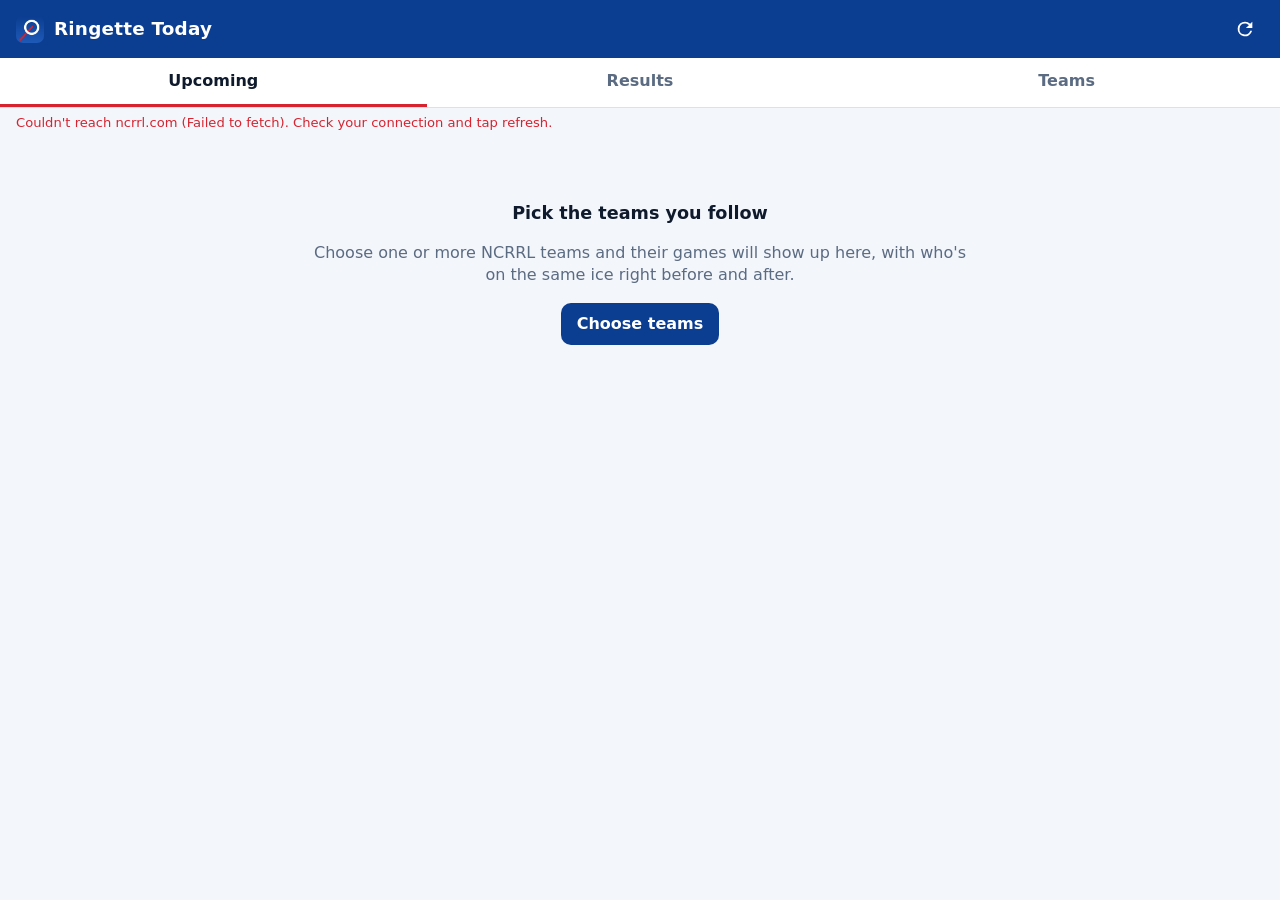
==== index.html @ 254d963d "Ringette Today PWA" ====
<!doctype html>
<html lang="en">
<head>
  <meta charset="utf-8">
  <meta name="viewport" content="width=device-width, initial-scale=1, viewport-fit=cover">
  <title>Ringette Today</title>
  <meta name="description" content="NCRRL schedules for the teams you follow, plus who's on the ice before and after.">
  <meta name="theme-color" content="#0b3d91">
  <link rel="manifest" href="manifest.webmanifest">
  <link rel="icon" href="icons/icon-192.png">
  <link rel="apple-touch-icon" href="icons/apple-touch-icon.png">
  <meta name="apple-mobile-web-app-capable" content="yes">
  <meta name="apple-mobile-web-app-status-bar-style" content="black-translucent">
  <link rel="stylesheet" href="styles.css">
</head>
<body>
  <header class="topbar">
    <div class="brand">
      <img src="icons/icon-192.png" alt="" width="28" height="28">
      <h1>Ringette Today</h1>
    </div>
    <button id="refreshBtn" class="icon-btn" aria-label="Refresh schedule" title="Refresh">
      <svg viewBox="0 0 24 24" width="22" height="22" aria-hidden="true"><path fill="currentColor" d="M17.65 6.35A7.95 7.95 0 0 0 12 4a8 8 0 1 0 7.75 10h-2.08A6 6 0 1 1 12 6c1.66 0 3.14.69 4.22 1.78L13 11h7V4z"/></svg>
    </button>
  </header>

  <nav class="tabs" role="tablist">
    <button role="tab" data-view="upcoming" aria-selected="true">Upcoming</button>
    <button role="tab" data-view="results" aria-selected="false">Results</button>
    <button role="tab" data-view="teams" aria-selected="false">Teams <span id="teamCount" class="pill"></span></button>
  </nav>

  <div id="status" class="status" role="status" aria-live="polite"></div>

  <main id="main"></main>

  <dialog id="rinkDialog">
    <div class="dialog-head">
      <div>
        <h2 id="rinkTitle"></h2>
        <p id="rinkSub" class="muted"></p>
      </div>
      <button class="icon-btn" id="rinkClose" aria-label="Close">✕</button>
    </div>
    <ol id="rinkList" class="rink-list"></ol>
    <p class="muted small">Only NCRRL league games are listed — other groups may also be using this ice.</p>
  </dialog>

  <script src="app.js"></script>
</body>
</html>
---- styles.css ----
:root {
  --bg: #f3f6fb;
  --surface: #ffffff;
  --surface-2: #eef2f8;
  --text: #0f1b2d;
  --muted: #5b6b82;
  --line: #d9e1ec;
  --brand: #0b3d91;
  --brand-ink: #ffffff;
  --accent: #d6232f;
  --tracked-bg: #e7f0ff;
  --tracked-line: #2f6fe0;
  --ok: #17803d;
  --warn: #9a5b00;
  --radius: 14px;
  --shadow: 0 1px 2px rgba(15, 27, 45, .06), 0 4px 14px rgba(15, 27, 45, .06);
  color-scheme: light;
}
@media (prefers-color-scheme: dark) {
  :root {
    --bg: #0b111b;
    --surface: #131c2b;
    --surface-2: #1a2537;
    --text: #e8eef8;
    --muted: #93a3bb;
    --line: #26344a;
    --brand: #0f2f6b;
    --tracked-bg: #16284a;
    --tracked-line: #5b95ff;
    --ok: #4cc47a;
    --warn: #e0a64a;
    --shadow: none;
    color-scheme: dark;
  }
}

* { box-sizing: border-box; }
html, body { margin: 0; }
body {
  font: 16px/1.4 system-ui, -apple-system, "Segoe UI", Roboto, sans-serif;
  background: var(--bg);
  color: var(--text);
  -webkit-text-size-adjust: 100%;
  padding-bottom: env(safe-area-inset-bottom);
}
button { font: inherit; color: inherit; }

.topbar {
  position: sticky; top: 0; z-index: 5;
  display: flex; align-items: center; justify-content: space-between;
  padding: calc(10px + env(safe-area-inset-top)) 16px 10px;
  background: var(--brand); color: var(--brand-ink);
}
.brand { display: flex; align-items: center; gap: 10px; }
.brand img { border-radius: 7px; }
.brand h1 { font-size: 1.15rem; margin: 0; letter-spacing: .2px; }
.icon-btn {
  background: transparent; border: 0; padding: 8px; border-radius: 10px;
  cursor: pointer; line-height: 0;
}
.topbar .icon-btn:active { background: rgba(255,255,255,.15); }
.icon-btn.spinning svg { animation: spin .9s linear infinite; }
@keyframes spin { to { transform: rotate(360deg); } }

.tabs {
  position: sticky; top: calc(52px + env(safe-area-inset-top)); z-index: 4;
  display: grid; grid-template-columns: repeat(3, 1fr);
  background: var(--surface); border-bottom: 1px solid var(--line);
}
.tabs button {
  border: 0; background: none; padding: 12px 4px; cursor: pointer;
  font-weight: 600; color: var(--muted); border-bottom: 3px solid transparent;
}
.tabs button[aria-selected="true"] { color: var(--text); border-bottom-color: var(--accent); }
.pill {
  display: inline-block; min-width: 1.4em; padding: 0 6px; border-radius: 999px;
  background: var(--surface-2); color: var(--muted); font-size: .8rem; font-weight: 700;
}
.pill:empty { display: none; }

.status { padding: 6px 16px; font-size: .82rem; color: var(--muted); min-height: 1.6em; }
.status.error { color: var(--accent); }

main { max-width: 720px; margin: 0 auto; padding: 0 16px 40px; }

.day { margin: 18px 0 8px; font-size: .8rem; font-weight: 800; letter-spacing: .08em; text-transform: uppercase; color: var(--muted); }
.day .rel { color: var(--accent); margin-left: 6px; }

.card {
  background: var(--surface); border: 1px solid var(--line); border-radius: var(--radius);
  box-shadow: var(--shadow); padding: 14px; margin-bottom: 12px;
}
.card-top { display: flex; justify-content: space-between; gap: 10px; align-items: baseline; }
.time { font-weight: 800; font-size: 1.05rem; white-space: nowrap; }
.div-tag { font-size: .75rem; font-weight: 700; color: var(--muted); background: var(--surface-2); padding: 2px 8px; border-radius: 999px; white-space: nowrap; }
.arena {
  display: inline; margin-top: 4px;
  background: none; border: 0; padding: 0; cursor: pointer; text-align: left;
  color: var(--tracked-line); font-weight: 600; font-size: .92rem;
}
.arena::after { content: "›"; font-size: 1.1em; }
.place { display: flex; justify-content: space-between; align-items: baseline; gap: 10px; }
.maplink { font-size: .8rem; color: var(--muted); flex: none; }

.matchup { margin: 10px 0 2px; display: grid; gap: 4px; }
.team { display: flex; justify-content: space-between; gap: 8px; }
.team .name { overflow-wrap: anywhere; }
.team .ha { font-size: .72rem; font-weight: 700; color: var(--muted); margin-right: 6px; }
.team.mine .name { font-weight: 800; }
.team .score { font-weight: 800; font-variant-numeric: tabular-nums; }
.note { margin-top: 8px; font-size: .85rem; color: var(--warn); }

.ice { margin-top: 12px; border-top: 1px dashed var(--line); padding-top: 10px; display: grid; gap: 8px; }
.ice-row { display: grid; grid-template-columns: 58px 1fr; gap: 8px; font-size: .88rem; }
.ice-label { font-size: .72rem; font-weight: 800; text-transform: uppercase; letter-spacing: .05em; color: var(--muted); padding-top: 2px; }
.ice-when { font-weight: 700; }
.ice-gap { color: var(--muted); font-weight: 400; }
.ice-none { color: var(--muted); font-style: italic; }
.ice-teams { color: var(--text); }
.ice-row.tracked .ice-teams { font-weight: 700; }
.chip { display: inline-block; font-size: .68rem; font-weight: 800; color: var(--tracked-line); border: 1px solid var(--tracked-line); border-radius: 999px; padding: 0 6px; margin-left: 4px; vertical-align: 1px; }

.empty { text-align: center; padding: 48px 12px; color: var(--muted); }
.empty h2 { color: var(--text); font-size: 1.1rem; }
.btn {
  display: inline-block; border: 0; border-radius: 10px; padding: 10px 16px; cursor: pointer;
  background: var(--brand); color: #fff; font-weight: 700; text-decoration: none;
}
.btn.secondary { background: var(--surface-2); color: var(--text); }

/* Teams view */
.search {
  width: 100%; margin: 14px 0 6px; padding: 12px 14px; border-radius: 12px;
  border: 1px solid var(--line); background: var(--surface); color: var(--text); font: inherit;
}
.filters { display: flex; gap: 8px; flex-wrap: wrap; margin: 6px 0 4px; }
.filters button { border: 1px solid var(--line); background: var(--surface); border-radius: 999px; padding: 4px 12px; font-size: .85rem; cursor: pointer; }
.filters button[aria-pressed="true"] { background: var(--text); color: var(--bg); border-color: var(--text); }
.division { margin-top: 16px; }
.division h3 { font-size: .8rem; text-transform: uppercase; letter-spacing: .08em; color: var(--muted); margin: 0 0 6px; }
.team-row {
  display: flex; align-items: center; gap: 12px; padding: 11px 12px;
  background: var(--surface); border: 1px solid var(--line); border-radius: 12px; margin-bottom: 6px; cursor: pointer;
}
.team-row input { width: 20px; height: 20px; accent-color: var(--tracked-line); flex: none; }
.team-row.on { background: var(--tracked-bg); border-color: var(--tracked-line); font-weight: 700; }

.settings { margin-top: 28px; padding: 14px; background: var(--surface); border: 1px solid var(--line); border-radius: var(--radius); }
.settings h3 { margin: 0 0 8px; font-size: 1rem; }
.settings .row { display: flex; gap: 8px; flex-wrap: wrap; align-items: center; margin-top: 10px; }
.settings input { padding: 8px 10px; border-radius: 8px; border: 1px solid var(--line); background: var(--bg); color: var(--text); font: inherit; width: 120px; }

.muted { color: var(--muted); }
.small { font-size: .82rem; }
.toggle-past { margin: 14px 0 0; }

/* Rink dialog */
dialog {
  width: min(560px, calc(100vw - 24px)); max-height: 85vh; padding: 16px;
  border: 1px solid var(--line); border-radius: 18px; background: var(--surface); color: var(--text);
}
dialog::backdrop { background: rgba(5, 10, 20, .55); }
.dialog-head { display: flex; justify-content: space-between; gap: 8px; align-items: flex-start; }
.dialog-head h2 { margin: 0; font-size: 1.05rem; }
.dialog-head p { margin: 2px 0 0; font-size: .85rem; }
.rink-list { list-style: none; padding: 0; margin: 12px 0; display: grid; gap: 6px; }
.rink-list li { padding: 10px 12px; border-radius: 10px; background: var(--surface-2); font-size: .9rem; }
.rink-list li.tracked { background: var(--tracked-bg); outline: 2px solid var(--tracked-line); }
.rink-list li.this { outline-width: 3px; }
.rink-list .t { font-weight: 800; display: block; }
.rink-list .d { font-size: .75rem; color: var(--muted); font-weight: 700; }
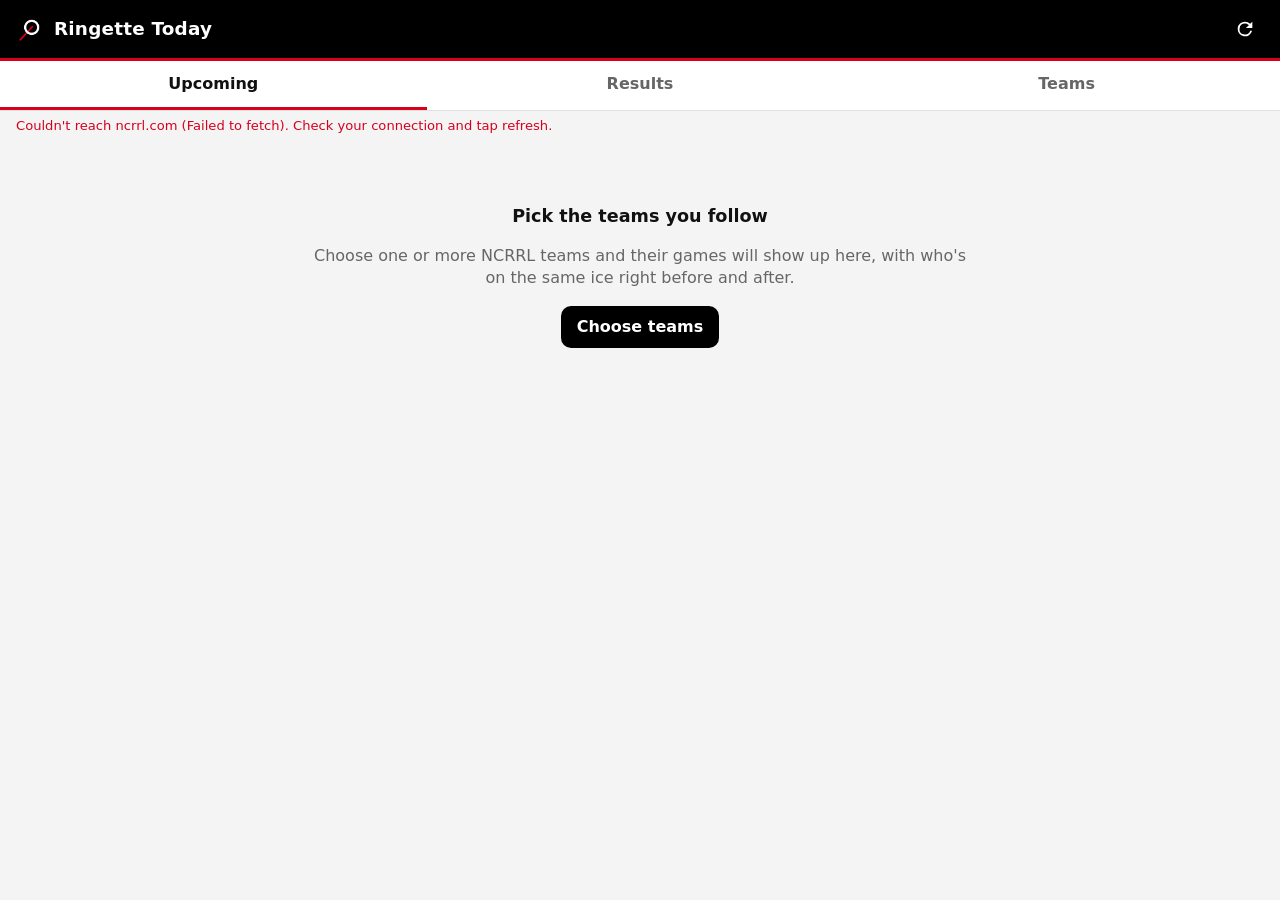
==== commit f27b22e9: "Black, white and red theme" ====
--- a/index.html
+++ b/index.html
@@ -5,7 +5,7 @@
   <meta name="viewport" content="width=device-width, initial-scale=1, viewport-fit=cover">
   <title>Ringette Today</title>
   <meta name="description" content="NCRRL schedules for the teams you follow, plus who's on the ice before and after.">
-  <meta name="theme-color" content="#0b3d91">
+  <meta name="theme-color" content="#000000">
   <link rel="manifest" href="manifest.webmanifest">
   <link rel="icon" href="icons/icon-192.png">
   <link rel="apple-touch-icon" href="icons/apple-touch-icon.png">
--- a/styles.css
+++ b/styles.css
@@ -1,34 +1,39 @@
 :root {
-  --bg: #f3f6fb;
+  --bg: #f4f4f4;
   --surface: #ffffff;
-  --surface-2: #eef2f8;
-  --text: #0f1b2d;
-  --muted: #5b6b82;
-  --line: #d9e1ec;
-  --brand: #0b3d91;
+  --surface-2: #efefef;
+  --text: #111111;
+  --muted: #666666;
+  --line: #e0e0e0;
+  --brand: #000000;
   --brand-ink: #ffffff;
-  --accent: #d6232f;
-  --tracked-bg: #e7f0ff;
-  --tracked-line: #2f6fe0;
-  --ok: #17803d;
-  --warn: #9a5b00;
+  --accent: #d6001c;
+  --link: #c4001a;
+  --tracked-bg: #fdecee;
+  --tracked-line: #d6001c;
+  --warn: #c4001a;
+  --btn-bg: #000000;
+  --btn-ink: #ffffff;
   --radius: 14px;
-  --shadow: 0 1px 2px rgba(15, 27, 45, .06), 0 4px 14px rgba(15, 27, 45, .06);
+  --shadow: 0 1px 2px rgba(0, 0, 0, .06), 0 4px 14px rgba(0, 0, 0, .06);
   color-scheme: light;
 }
 @media (prefers-color-scheme: dark) {
   :root {
-    --bg: #0b111b;
-    --surface: #131c2b;
-    --surface-2: #1a2537;
-    --text: #e8eef8;
-    --muted: #93a3bb;
-    --line: #26344a;
-    --brand: #0f2f6b;
-    --tracked-bg: #16284a;
-    --tracked-line: #5b95ff;
-    --ok: #4cc47a;
-    --warn: #e0a64a;
+    --bg: #000000;
+    --surface: #141414;
+    --surface-2: #1f1f1f;
+    --text: #f2f2f2;
+    --muted: #9a9a9a;
+    --line: #2a2a2a;
+    --brand: #000000;
+    --accent: #ff2d40;
+    --link: #ff4a5b;
+    --tracked-bg: #2b0a0e;
+    --tracked-line: #ff2d40;
+    --warn: #ff6b78;
+    --btn-bg: #ffffff;
+    --btn-ink: #000000;
     --shadow: none;
     color-scheme: dark;
   }
@@ -50,6 +55,7 @@
   display: flex; align-items: center; justify-content: space-between;
   padding: calc(10px + env(safe-area-inset-top)) 16px 10px;
   background: var(--brand); color: var(--brand-ink);
+  border-bottom: 3px solid var(--accent);
 }
 .brand { display: flex; align-items: center; gap: 10px; }
 .brand img { border-radius: 7px; }
@@ -63,7 +69,7 @@
 @keyframes spin { to { transform: rotate(360deg); } }
 
 .tabs {
-  position: sticky; top: calc(52px + env(safe-area-inset-top)); z-index: 4;
+  position: sticky; top: calc(55px + env(safe-area-inset-top)); z-index: 4;
   display: grid; grid-template-columns: repeat(3, 1fr);
   background: var(--surface); border-bottom: 1px solid var(--line);
 }
@@ -96,9 +102,9 @@
 .arena {
   display: inline; margin-top: 4px;
   background: none; border: 0; padding: 0; cursor: pointer; text-align: left;
-  color: var(--tracked-line); font-weight: 600; font-size: .92rem;
+  color: var(--link); font-weight: 600; font-size: .92rem;
 }
-.arena::after { content: "›"; font-size: 1.1em; }
+.arena::after { content: " ›"; font-size: 1.1em; }
 .place { display: flex; justify-content: space-between; align-items: baseline; gap: 10px; }
 .maplink { font-size: .8rem; color: var(--muted); flex: none; }
 
@@ -118,13 +124,13 @@
 .ice-none { color: var(--muted); font-style: italic; }
 .ice-teams { color: var(--text); }
 .ice-row.tracked .ice-teams { font-weight: 700; }
-.chip { display: inline-block; font-size: .68rem; font-weight: 800; color: var(--tracked-line); border: 1px solid var(--tracked-line); border-radius: 999px; padding: 0 6px; margin-left: 4px; vertical-align: 1px; }
+.chip { display: inline-block; font-size: .68rem; font-weight: 800; color: var(--accent); border: 1px solid var(--accent); border-radius: 999px; padding: 0 6px; margin-left: 4px; vertical-align: 1px; }
 
 .empty { text-align: center; padding: 48px 12px; color: var(--muted); }
 .empty h2 { color: var(--text); font-size: 1.1rem; }
 .btn {
   display: inline-block; border: 0; border-radius: 10px; padding: 10px 16px; cursor: pointer;
-  background: var(--brand); color: #fff; font-weight: 700; text-decoration: none;
+  background: var(--btn-bg); color: var(--btn-ink); font-weight: 700; text-decoration: none;
 }
 .btn.secondary { background: var(--surface-2); color: var(--text); }
 
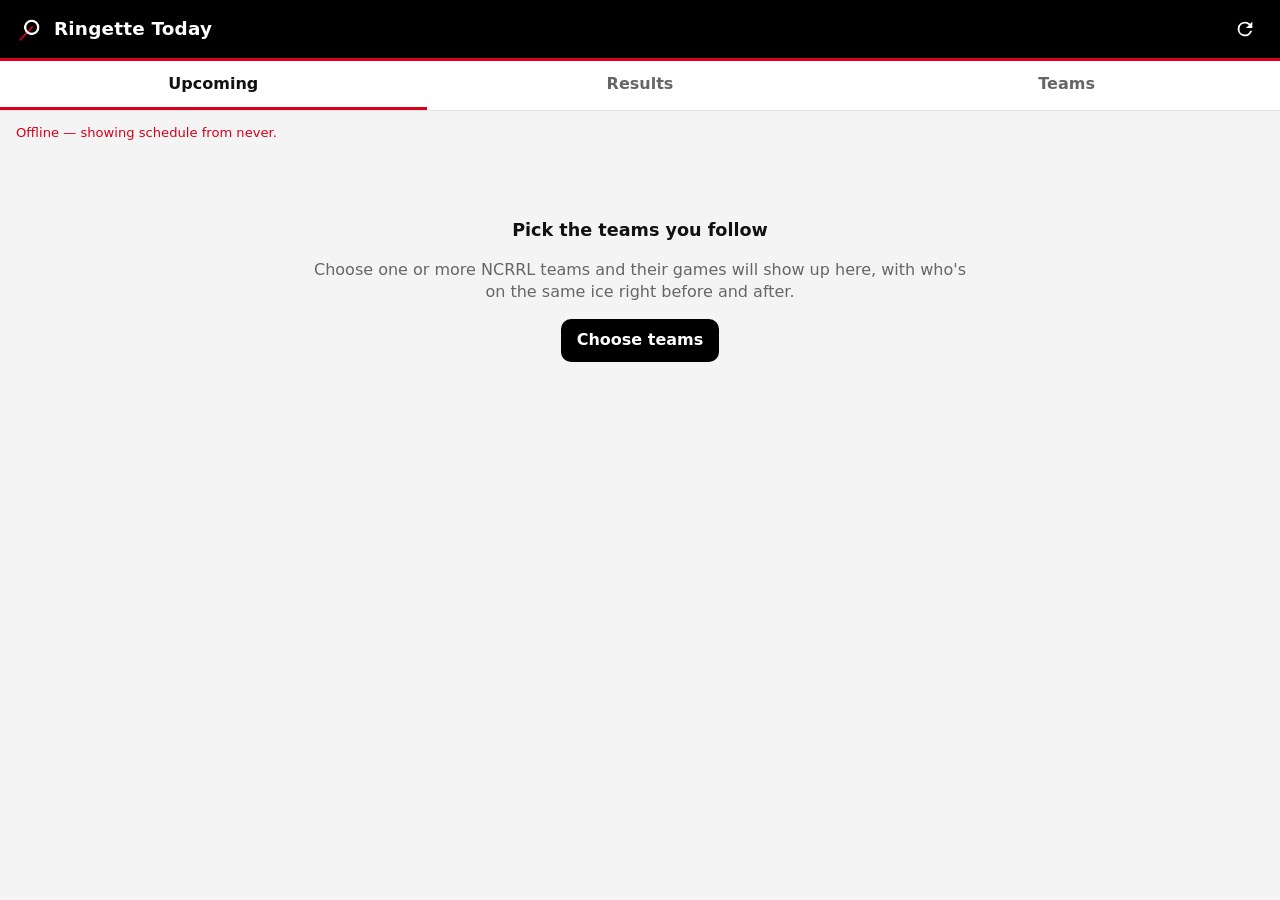
==== commit 6eea6c26: "Move favourites filter into the status line" ====
--- a/index.html
+++ b/index.html
@@ -4,7 +4,7 @@
   <meta charset="utf-8">
   <meta name="viewport" content="width=device-width, initial-scale=1, viewport-fit=cover">
   <title>Ringette Today</title>
-  <meta name="description" content="NCRRL schedules for the teams you follow, plus who's on the ice before and after.">
+  <meta name="description" content="NCRRL and Ringette Ontario tournament schedules for the teams you follow, plus who's on the ice before and after.">
   <meta name="theme-color" content="#000000">
   <link rel="manifest" href="manifest.webmanifest">
   <link rel="icon" href="icons/icon-192.png">
@@ -30,7 +30,10 @@
     <button role="tab" data-view="teams" aria-selected="false">Teams <span id="teamCount" class="pill"></span></button>
   </nav>
 
-  <div id="status" class="status" role="status" aria-live="polite"></div>
+  <div class="statusbar">
+    <div id="status" class="status" role="status" aria-live="polite"></div>
+    <button id="favToggle" class="fav-toggle" aria-pressed="false" hidden>★ Favourites</button>
+  </div>
 
   <main id="main"></main>
 
@@ -43,7 +46,7 @@
       <button class="icon-btn" id="rinkClose" aria-label="Close">✕</button>
     </div>
     <ol id="rinkList" class="rink-list"></ol>
-    <p class="muted small">Only NCRRL league games are listed — other groups may also be using this ice.</p>
+    <p class="muted small">Only NCRRL and GAARA league games and Ringette Ontario tournament games are listed — other groups may also be using this ice.</p>
   </dialog>
 
   <script src="app.js"></script>
--- a/styles.css
+++ b/styles.css
@@ -84,7 +84,13 @@
 }
 .pill:empty { display: none; }
 
-.status { padding: 6px 16px; font-size: .82rem; color: var(--muted); min-height: 1.6em; }
+.statusbar { display: flex; align-items: center; gap: 10px; padding: 6px 16px; min-height: 44px; }
+.status { flex: 1; min-width: 0; font-size: .82rem; color: var(--muted); }
+.fav-toggle {
+  flex: none; border: 1px solid var(--line); background: var(--surface); color: var(--muted);
+  border-radius: 999px; padding: 6px 12px; font-size: .82rem; font-weight: 700; cursor: pointer; min-height: 34px;
+}
+.fav-toggle[aria-pressed="true"] { background: var(--accent); border-color: var(--accent); color: #fff; }
 .status.error { color: var(--accent); }
 
 main { max-width: 720px; margin: 0 auto; padding: 0 16px 40px; }
@@ -145,9 +151,21 @@
 .division { margin-top: 16px; }
 .division h3 { font-size: .8rem; text-transform: uppercase; letter-spacing: .08em; color: var(--muted); margin: 0 0 6px; }
 .team-row {
-  display: flex; align-items: center; gap: 12px; padding: 11px 12px;
-  background: var(--surface); border: 1px solid var(--line); border-radius: 12px; margin-bottom: 6px; cursor: pointer;
-}
+  display: flex; align-items: center; gap: 4px; padding: 0 4px 0 12px;
+  background: var(--surface); border: 1px solid var(--line); border-radius: 12px; margin-bottom: 6px;
+}
+.team-pick { flex: 1; display: flex; align-items: center; gap: 12px; padding: 11px 0; cursor: pointer; min-width: 0; }
+.star {
+  flex: none; width: 44px; height: 44px; border: 0; background: none; cursor: pointer;
+  font-size: 1.45rem; line-height: 1; color: var(--muted); border-radius: 10px;
+}
+.star[aria-pressed="true"] { color: var(--accent); }
+.star:active { background: var(--surface-2); }
+.fav-section h3 { color: var(--accent); }
+.fav-star { color: var(--accent); margin-right: 4px; }
+.chip.fav { background: var(--accent); color: #fff; border-color: var(--accent); }
+
+
 .team-row input { width: 20px; height: 20px; accent-color: var(--tracked-line); flex: none; }
 .team-row.on { background: var(--tracked-bg); border-color: var(--tracked-line); font-weight: 700; }
 
@@ -175,3 +193,14 @@
 .rink-list li.this { outline-width: 3px; }
 .rink-list .t { font-weight: 800; display: block; }
 .rink-list .d { font-size: .75rem; color: var(--muted); font-weight: 700; }
+
+/* Tournament games */
+.card.tourney { border-left: 4px solid var(--accent); }
+.tourney-tag { font-size: .72rem; font-weight: 800; letter-spacing: .06em; text-transform: uppercase; color: var(--accent); margin-bottom: 6px; }
+.settings-sub { margin: 18px 0 4px; font-size: .95rem; }
+.tlist { margin: 6px 0; padding-left: 18px; font-size: .9rem; display: grid; gap: 4px; }
+
+/* League headings in the team picker */
+.league-heading { margin: 28px 0 0; padding-top: 14px; border-top: 3px solid var(--accent); font-size: 1rem; }
+
+.pending { margin-top: 8px; font-size: .85rem; color: var(--muted); font-style: italic; }
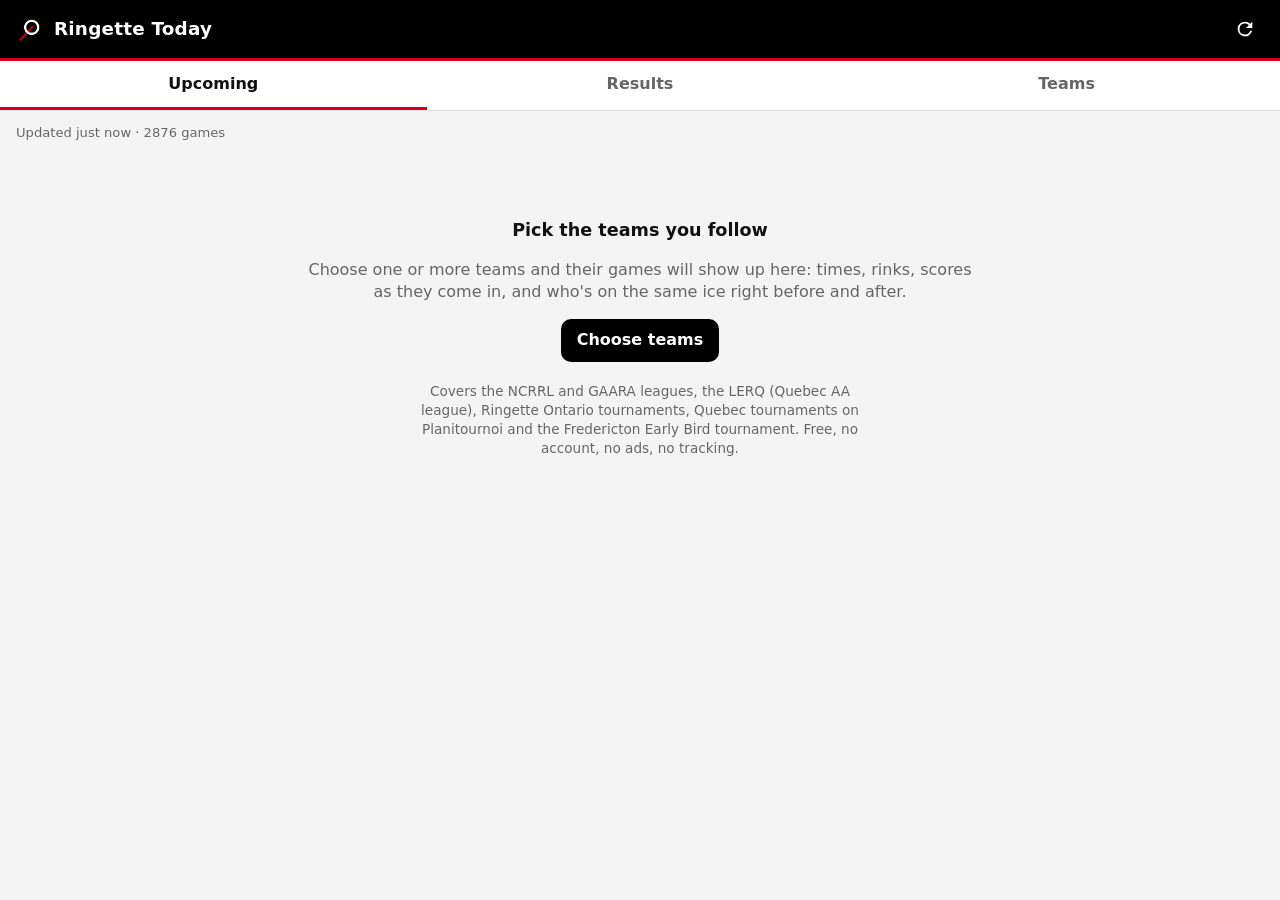
==== commit 20305002: "Search and link-preview details, welcome screen lists what's covered" ====
--- a/index.html
+++ b/index.html
@@ -3,8 +3,24 @@
 <head>
   <meta charset="utf-8">
   <meta name="viewport" content="width=device-width, initial-scale=1, viewport-fit=cover">
-  <title>Ringette Today</title>
-  <meta name="description" content="NCRRL and Ringette Ontario tournament schedules for the teams you follow, plus who's on the ice before and after.">
+  <title>Ringette Today – ringette schedules, scores and rink times for your teams</title>
+  <meta name="description" content="Free ringette schedules for the teams you follow: NCRRL, GAARA and LERQ league games, Ringette Ontario, Quebec and Fredericton tournaments, scores as they come in, and who's on the ice before and after.">
+  <link rel="canonical" href="https://trevorsimmonds.github.io/ringette-today/">
+  <!-- Link previews (team chats, Facebook, email) -->
+  <meta property="og:type" content="website">
+  <meta property="og:site_name" content="Ringette Today">
+  <meta property="og:title" content="Ringette Today">
+  <meta property="og:description" content="Ringette schedules and scores for the teams you follow, plus who's on the ice before and after. NCRRL, GAARA, LERQ, and Ontario, Quebec and Fredericton tournaments.">
+  <meta property="og:url" content="https://trevorsimmonds.github.io/ringette-today/">
+  <meta property="og:image" content="https://trevorsimmonds.github.io/ringette-today/icons/icon-512.png">
+  <meta property="og:image:width" content="512">
+  <meta property="og:image:height" content="512">
+  <meta property="og:image:alt" content="Ringette Today app icon">
+  <meta property="og:locale" content="en_CA">
+  <meta name="twitter:card" content="summary">
+  <script type="application/ld+json">{"@context":"https://schema.org","@type":"WebApplication","name":"Ringette Today","url":"https://trevorsimmonds.github.io/ringette-today/","description":"Ringette schedules and scores for the teams you follow, plus who's on the ice before and after.","applicationCategory":"SportsApplication","operatingSystem":"Any","inLanguage":"en-CA","offers":{"@type":"Offer","price":"0","priceCurrency":"CAD"}}</script>
+  <!-- The app draws everything itself; this hides the plain-text description below as soon as the page can run it, so it never flashes in the app. -->
+  <script>document.documentElement.classList.add('js');</script>
   <meta name="theme-color" content="#000000">
   <link rel="manifest" href="manifest.webmanifest">
   <link rel="icon" href="icons/icon-192.png">
@@ -35,7 +51,15 @@
     <button id="favToggle" class="fav-toggle" aria-pressed="false" hidden>★ Favourites</button>
   </div>
 
-  <main id="main"></main>
+  <main id="main">
+    <!-- For search engines and browsers without JavaScript; the app replaces it. -->
+    <div class="empty static-about">
+      <h2>Ringette schedules for the teams you follow</h2>
+      <p>Ringette Today shows the games for the teams you pick: times, rinks, scores as they come in, and who's on the same ice right before and after.</p>
+      <p>It covers the NCRRL and GAARA leagues, the LERQ (Quebec AA league), Ringette Ontario tournaments, Quebec tournaments on Planitournoi and the Fredericton Early Bird tournament. Free, no account, no ads, no tracking.</p>
+      <p>Ringette Today needs JavaScript turned on.</p>
+    </div>
+  </main>
 
   <dialog id="rinkDialog">
     <div class="dialog-head">
@@ -45,8 +69,9 @@
       </div>
       <button class="icon-btn" id="rinkClose" aria-label="Close">✕</button>
     </div>
-    <ol id="rinkList" class="rink-list"></ol>
-    <p class="muted small">Only NCRRL and GAARA league games and Ringette Ontario tournament games are listed — other groups may also be using this ice.</p>
+    <div id="rinkPads" class="rink-pads" role="tablist" aria-label="Pads in this building" hidden></div>
+    <div id="rinkPanes" class="rink-panes"></div>
+    <p class="muted small">Only NCRRL, GAARA and LERQ league games and Ringette Ontario and Quebec tournament games are listed — other groups may also be using this ice.</p>
   </dialog>
 
   <script src="app.js"></script>
--- a/styles.css
+++ b/styles.css
@@ -133,6 +133,8 @@
 .chip { display: inline-block; font-size: .68rem; font-weight: 800; color: var(--accent); border: 1px solid var(--accent); border-radius: 999px; padding: 0 6px; margin-left: 4px; vertical-align: 1px; }
 
 .empty { text-align: center; padding: 48px 12px; color: var(--muted); }
+.js .static-about { display: none; }
+.empty .covers { max-width: 34em; margin: 20px auto 0; font-size: .85rem; }
 .empty h2 { color: var(--text); font-size: 1.1rem; }
 .btn {
   display: inline-block; border: 0; border-radius: 10px; padding: 10px 16px; cursor: pointer;
@@ -188,6 +190,28 @@
 .dialog-head h2 { margin: 0; font-size: 1.05rem; }
 .dialog-head p { margin: 2px 0 0; font-size: .85rem; }
 .rink-list { list-style: none; padding: 0; margin: 12px 0; display: grid; gap: 6px; }
+/* One card per pad, side by side; flick sideways between them. */
+.rink-panes {
+  display: flex; overflow-x: auto; overflow-y: hidden; scroll-snap-type: x mandatory;
+  overscroll-behavior-x: contain; scrollbar-width: none; -webkit-overflow-scrolling: touch;
+  align-items: flex-start;
+}
+.rink-panes::-webkit-scrollbar { display: none; }
+.rink-pane { flex: 0 0 100%; min-width: 0; scroll-snap-align: start; scroll-snap-stop: always; }
+.rink-pads { display: flex; gap: 6px; align-items: center; margin-top: 10px; overflow-x: auto; scrollbar-width: none; }
+.rink-pads::-webkit-scrollbar { display: none; }
+.rink-pads button {
+  flex: none; border: 1px solid var(--line); background: var(--surface); color: var(--muted);
+  border-radius: 999px; padding: 5px 11px; font-size: .8rem; font-weight: 700; cursor: pointer; min-height: 32px;
+}
+.rink-pads button .n {
+  display: inline-block; min-width: 18px; margin-left: 6px; padding: 0 5px; border-radius: 999px;
+  background: var(--surface-2); color: var(--muted); font-size: .7rem; font-weight: 700; line-height: 18px; text-align: center;
+}
+.rink-pads button[aria-selected="true"] .n { background: rgba(255, 255, 255, .25); color: #fff; }
+.rink-pads button.has-tracked { border-color: var(--tracked-line); }
+.rink-pads button[aria-selected="true"] { background: var(--accent); border-color: var(--accent); color: #fff; }
+.rink-pads .swipe-hint { flex: none; font-size: .72rem; color: var(--muted); margin-left: 4px; white-space: nowrap; }
 .rink-list li { padding: 10px 12px; border-radius: 10px; background: var(--surface-2); font-size: .9rem; }
 .rink-list li.tracked { background: var(--tracked-bg); outline: 2px solid var(--tracked-line); }
 .rink-list li.this { outline-width: 3px; }
@@ -197,6 +221,8 @@
 /* Tournament games */
 .card.tourney { border-left: 4px solid var(--accent); }
 .tourney-tag { font-size: .72rem; font-weight: 800; letter-spacing: .06em; text-transform: uppercase; color: var(--accent); margin-bottom: 6px; }
+.tourney-link { color: inherit; text-decoration: underline; text-decoration-thickness: 2px; text-underline-offset: 3px; text-decoration-color: color-mix(in srgb, var(--accent) 35%, transparent); }
+.tourney-link:hover, .tourney-link:active { text-decoration-color: var(--accent); }
 .settings-sub { margin: 18px 0 4px; font-size: .95rem; }
 .tlist { margin: 6px 0; padding-left: 18px; font-size: .9rem; display: grid; gap: 4px; }
 
@@ -204,3 +230,66 @@
 .league-heading { margin: 28px 0 0; padding-top: 14px; border-top: 3px solid var(--accent); font-size: 1rem; }
 
 .pending { margin-top: 8px; font-size: .85rem; color: var(--muted); font-style: italic; }
+
+/* Also in this building */
+.also + .also { margin-top: 6px; }
+.also.tracked .ice-teams { font-weight: 700; }
+
+/* Club logos (linked from the clubs' own sites) */
+.logo {
+  display: inline-flex; align-items: center; justify-content: center; flex: none;
+  width: 24px; height: 24px; border-radius: 50%; background: #fff; border: 1px solid var(--line);
+  margin-right: 6px; vertical-align: -6px; overflow: hidden;
+}
+.logo img { width: 20px; height: 20px; object-fit: contain; }
+.team-pick .logo { margin-right: -4px; }
+
+/* Box score link on finished games */
+.boxscore {
+  display: inline-block; margin-top: 10px; padding: 6px 12px; border-radius: 999px;
+  border: 1px solid var(--line); color: var(--link); font-weight: 700; font-size: .85rem; text-decoration: none;
+}
+.boxscore:active { background: var(--surface-2); }
+.sr-only { position: absolute; width: 1px; height: 1px; overflow: hidden; clip: rect(0 0 0 0); white-space: nowrap; }
+
+/* Neighbour from another pad when this game's pad isn't listed */
+.ice-where { font-size: .76rem; color: var(--muted); font-style: italic; }
+
+/* Team name → official standings for its division */
+.team-link { color: inherit; text-decoration: underline; text-decoration-color: var(--line); text-decoration-thickness: 2px; text-underline-offset: 3px; }
+.team-link:hover, .team-link:active { text-decoration-color: var(--accent); }
+
+/* Time zone after a time at a rink outside Ottawa's zone ("AST") */
+.tz { font-size: .72em; font-weight: 800; letter-spacing: .03em; color: var(--accent); }
+.rink-time { display: block; font-size: .8em; font-weight: 500; color: var(--muted); margin-top: 1px; }
+.rink-time .tz { color: inherit; }
+
+/* ---------- playoff brackets: possible games ---------- */
+.card.possible { border: 2px dashed color-mix(in srgb, var(--accent) 55%, var(--line)); border-left-width: 4px; background: color-mix(in srgb, var(--surface) 96%, var(--accent)); box-shadow: none; }
+.possible-tag { display: inline-block; font-size: .68rem; font-weight: 800; letter-spacing: .06em; text-transform: uppercase; color: var(--accent); border: 1.5px solid var(--accent); border-radius: 999px; padding: 1px 8px; margin-bottom: 8px; }
+.if-line { font-size: .86rem; font-weight: 700; margin: 6px 0 2px; }
+.team.slot .who { display: block; font-size: .82rem; color: var(--muted); font-weight: 400; margin-top: 1px; }
+.team.slot .who b { color: var(--text); }
+.bracket-note { margin-top: 8px; font-size: .82rem; color: var(--muted); font-style: italic; }
+.from-bracket { display: inline-block; font-size: .66rem; font-weight: 800; letter-spacing: .05em; color: var(--muted); background: var(--surface-2); border-radius: 999px; padding: 1px 8px; margin-left: 4px; vertical-align: 1px; }
+
+/* ---------- Champions / Finalists banners (Results) ---------- */
+.champ-banner { --c-bg: linear-gradient(135deg, #fff8e1, #ffe9a8); --c-line: #e2b842; --c-kicker: #8a6400; --c-big: #3b2a00; --c-text: #5a4a1a; --c-icon: #b8860b;
+  background: var(--c-bg); border: 2px solid var(--c-line); border-radius: var(--radius); padding: 16px; margin-bottom: 12px; text-align: center; }
+.champ-banner.silver { --c-bg: linear-gradient(135deg, #f4f6f8, #dfe3e8); --c-line: #b9c0c9; --c-kicker: #555c66; --c-big: #2b3038; --c-text: #2b3038; --c-icon: #6b7280; }
+.champ-icon { width: 44px; height: 44px; fill: none; stroke: var(--c-icon); stroke-width: 2; stroke-linecap: round; stroke-linejoin: round; }
+.champ-banner .kicker { font-size: .74rem; font-weight: 800; letter-spacing: .14em; text-transform: uppercase; color: var(--c-kicker); }
+.champ-banner .big { font-size: 1.6rem; font-weight: 900; letter-spacing: .04em; text-transform: uppercase; margin: 4px 0 2px; color: var(--c-big); }
+.champ-team { display: block; font-weight: 800; font-size: 1.05rem; margin: 6px 0 2px; color: var(--text); }
+.champ-score { font-size: .95rem; font-weight: 700; margin-top: 8px; color: var(--c-text); }
+@media (prefers-color-scheme: dark) {
+  .champ-banner { --c-bg: linear-gradient(135deg, #2a2109, #3d300c); --c-line: #8a6a1c; --c-kicker: #e0b64a; --c-big: #ffd76a; --c-text: #f2dfa5; --c-icon: #ffd76a; }
+  .champ-banner.silver { --c-bg: linear-gradient(135deg, #1e2125, #2a2e34); --c-line: #5c636d; --c-kicker: #aeb5bf; --c-big: #e3e7ec; --c-text: #cfd5dc; --c-icon: #cfd5dc; }
+}
+
+/* ---------- live scores (not final yet) ---------- */
+.live-tag { display: inline-flex; align-items: center; gap: 6px; margin-top: 8px; font-size: .78rem; font-weight: 800; letter-spacing: .04em; text-transform: uppercase; color: var(--accent); }
+.live-tag.done { color: var(--muted); text-transform: none; letter-spacing: 0; font-weight: 600; font-style: italic; }
+.live-dot { width: 8px; height: 8px; border-radius: 50%; background: var(--accent); animation: live-pulse 1.6s ease-in-out infinite; }
+@keyframes live-pulse { 0%, 100% { opacity: 1; } 50% { opacity: .3; } }
+@media (prefers-reduced-motion: reduce) { .live-dot { animation: none; } }
